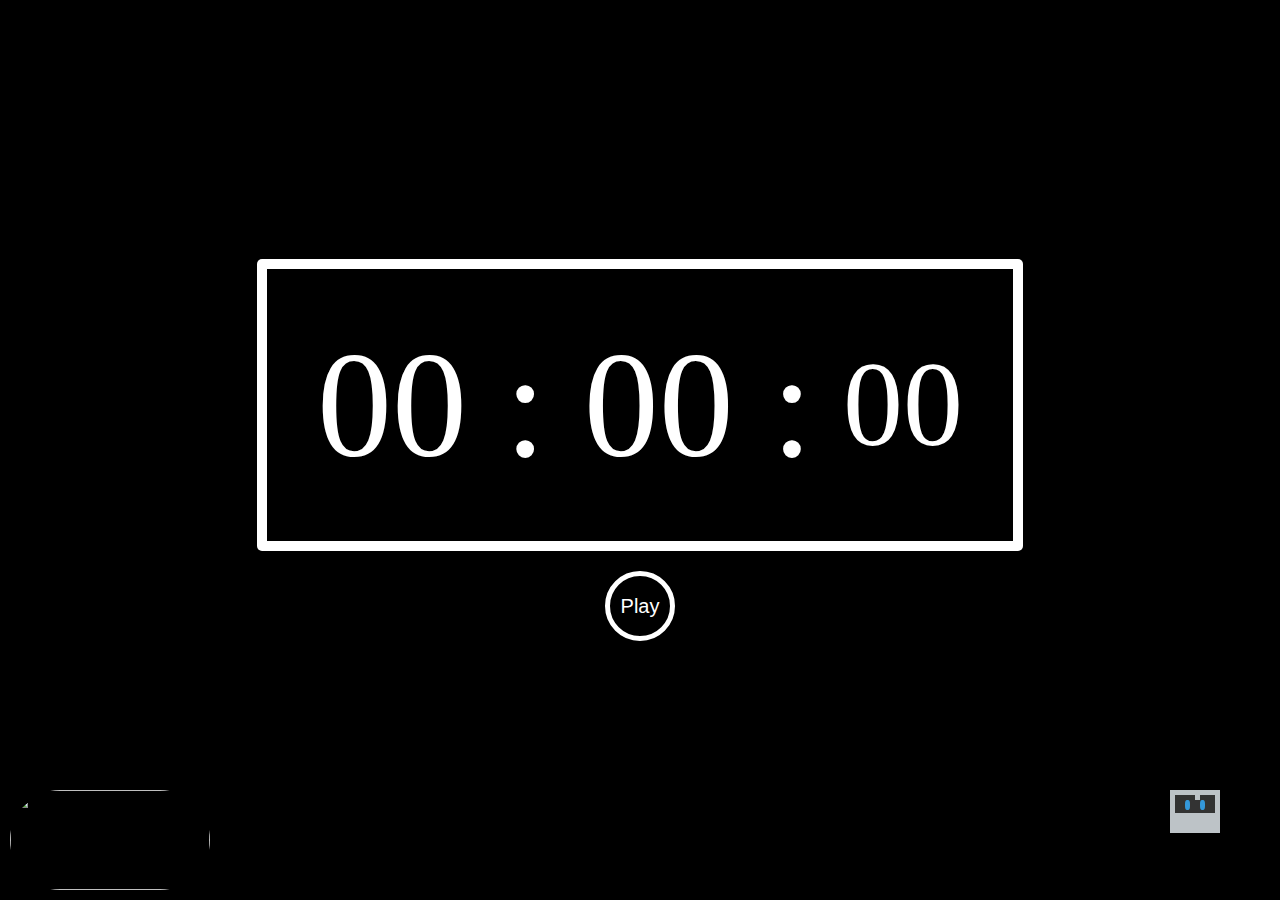
==== index.html @ 6cac8eb7 "increase font size" ====
<!DOCTYPE html>
<html lang="en">
    <head>
    <meta charset="utf-8">
    <meta name="viewport" content="width=device-width", initial-scale=1.0>
    <title>SLRC-2023-Timer</title>

    <link rel="stylesheet" href="style.css" />

    </head>

    <body>
        <div class="container">
            <div >
                <img class="logo" src="./images/SLRC Logo.png">
            </div>
            <div id="container">
                <div id="bot">
                  <div id="eyes">
                    <div id="left">
                      <div class="eye"></div>
                    </div>
                    <div id="right">
                      <div class="eye"></div>
                    </div>
                  </div>
                  <div id="leftarm">
                    <div class="finger"></div>
                    <div class="finger"></div>
                  </div>
                  <div id="rightarm">
                    <div class="finger"></div>
                    <div class="finger"></div>
                  </div>
                </div>
                <div id="neck"></div>
                <div id="body"></div>
                <div id="legs">
                  <div id="left">
                    <div class="foot"></div>
                  </div>
                  <div id="right">
                    <div class="foot"></div>
                  </div>
                </div>
            </div>
            <div class="watch">
                <div class="outer-circle">
                    <div class="inner-circle">
                        <span class="text min">00 : </span>
                        <span class="text sec">&nbsp;00 :</span>
                        <span class="text msec">&nbsp;00 </span>

                    </div>
                </div>
                <div class="button-wrapper">
                    <button class="button reset hidden">Reset</button>
                    <button class="button play">Play</button>
                    <button class="button lap hidden">Laps</button>
                </div>
            </div>
            <ul class="laps">

                <button class="lap-clear-button hidden">Clear All</button>
            </ul>
        </div>
        <script>
            const playButton =  document.getElementsByClassName("play")[0];
            const resetButton = document.getElementsByClassName("reset")[0];
            const lapButton = document.getElementsByClassName("lap")[0];
            const clearButton = document.getElementsByClassName("lap-clear-button")[0];
            const minute = document.getElementsByClassName("min")[0];
            const second = document.getElementsByClassName("sec")[0];
            const centiSecond = document.getElementsByClassName("msec")[0];
            const laps = document.getElementsByClassName("laps")[0];
            const firstbg = document.getElementsByClassName("outer-circle")[0];

            /*****CHANGE THRESHOLD VALUES HERE******/

            const MINUTE_THRESHOLD = 0;
            const SECOND_THRESHOLD = 10;
            /***************************************/

            let isPlay = false;
            let secCounter = 0;
            let sec;
            let centiSec;
            let centiCounter =0;
            let minCounter =0;
            let min;
            let isReset = false;
            let lapItem=0;
            let preCenti =0;
            let preSec = 0;
            let preMin =0;
            let currentCenti =0;
            let currentSec = 0;
            let currentMin =0;

            function setZero(num, l){
                if(l==100 && num<10){
                    return ('00'+num);
                }
                if(num<l){
                    return ('0'+num);
                }
                else{
                    return num;
                }

            }

            const toggleButton = ()=> {
                lapButton.classList.remove("hidden");
                resetButton.classList.remove("hidden");
            }

            const play = ()=>{
                if(! isPlay && ! isReset) {
                    playButton.innerHTML = "Pause";
                    firstbg.classList.add("animation-firstbg");
                    min = setInterval(()=>{
                            if(minCounter===60){
                                minCounter = 0;
                            }
                            minute.innerHTML =  `${setZero(++minCounter,10)} :&nbsp; `;
                        },60*1000);
                    sec = setInterval(()=>{
                            if(secCounter===60){
                                secCounter = 0;
                            }
                            if(minCounter>=MINUTE_THRESHOLD && secCounter>=SECOND_THRESHOLD){
                                firstbg.classList.remove("animation-firstbg");
                                firstbg.classList.add("animation-secondbg");
                            }
                            second.innerHTML =  `&nbsp;${setZero(++secCounter,10)} :&nbsp; `;
                        },1000);
                    centiSec = setInterval(()=>{
                            if(centiCounter === 100){
                                centiCounter=0;
                            }
                            centiSecond.innerText =  `${setZero(++centiCounter,100)}  `;
                        },10);
                    
                    isPlay = true;
                    isReset = true;
                }
                else{
                    playButton.innerHTML = "Play";
                    clearInterval(min);
                    clearInterval(sec);
                    clearInterval(centiSec);
                    isPlay = false;
                    isReset = false;
                    firstbg.classList.remove("animation-firstbg");
                    firstbg.classList.remove("animation-secondbg");
                }
                toggleButton();
            }

            const reset = () =>{
                isReset = true;
                secCounter = 0;
                minCounter=0;
                centiSecCounter = 0;
                play();
                lapItem=0;
                clearAll();
                lapButton.classList.add("hidden");
                resetButton.classList.add("hidden");
                second.innerHTML = "&nbsp;00 :";
                centiSecond.innerHTML= "&nbsp;00";
                minute.innerHTML = "00 :";
                


            }

            const lap = () => {
                const li = document.createElement("li");
                const number = document.createElement("span");
                const timeStamp = document.createElement("span");
                const gap = document.createElement("div");

                li.setAttribute("class", "lap-item");
                number.setAttribute("class", "number");
                timeStamp.setAttribute("class", "time-stamp");
                gap.setAttribute("class", "gap");

                if(lapItem>0){
                    currentCenti = centiCounter;
                    currentSec = secCounter;
                    currentMin = minCounter;
                    if (currentCenti < preCenti) {
                        currentCenti += 100;
                        currentSec -= 1;
                    }
                    if (currentSec < preSec) {
                        currentSec += 60;
                        currentMin -= 1;
                    }
                    if (currentMin < preMin) {
                        currentMin += 60;
                    }
                    gap.innerHTML = `+ ${setZero(currentMin-preMin,10)} : ${setZero(currentSec-preSec,10)} : ${setZero(currentCenti-preCenti,100)}`
                }
                number.innerText = `# ${++lapItem}`;
                timeStamp.innerHTML = `${setZero(minCounter,10)} : ${setZero(secCounter,10)} : ${setZero(centiCounter,100)}`;
                preMin = minCounter;
                preSec = secCounter;
                preCenti = centiCounter;

                li.append(number, timeStamp, gap);
                laps.append(li);
                clearButton.classList.remove("hidden");
            }

            const clearAll = ()=>{
                laps.innerHTML= '';
                laps.append(clearButton);
                clearButton.classList.add("hidden");
            }
            
            playButton.addEventListener("click", play);
            resetButton.addEventListener("click", reset);
            lapButton.addEventListener("click", lap);
            clearButton.addEventListener("click", clearAll);

        </script>
    </body>
</html>
---- style.css ----
* {
  margin: 0;
  padding: 0;
  box-sizing: border-box;
  outline: none;

}

body {

  font-family: consolas;
  font-size: 16px;
  width: 100%;
  height: 100vh;
  background-color: black;
  display: flex;
  justify-content: center;
  align-items: center;

}

.logo {
  position: fixed;
  bottom: 0;
  left: 0;
  width: 200px;
  height: 100px;
  margin: 10px;
}

img {
  width: 400px;
  height: 200px;
  border-radius: 50px;
}

.outer-circle {
  /* width: 100%;
    height: 20%; */
  border-radius: 5px;
  background-color: white;
  display: flex;
  justify-content: center;
  align-items: center;
  margin: 0 auto;
  padding: 10px;

}

.inner-circle {
  /* width: 100%;
  height: 100%; */
  /* border-radius: 5%; */
  padding: 50px;
  background-color: black;
  display: flex;
  justify-content: center;
  align-items: center;
}

.animation-firstbg {
  background: linear-gradient(-45deg, #3318ce, #6bfa28, #23a6d5, #23d5ab, #3aa508);
  background-size: 400% 400%;
  animation: gradient 5s ease infinite;
}

.animation-secondbg {
  background: linear-gradient(-45deg, #da0d0d, #ece809, #ee0606, #a10b45, #f51c1c);
  background-size: 400% 400%;
  animation: gradient 5s ease infinite;
}

@keyframes gradient {
  0% {
    background-position: 0% 50%;
  }

  50% {
    background-position: 100% 50%;
  }

  100% {
    background-position: 0% 50%;
  }
}


.text {
  color: white;
  font-size: 27px;

}

.min {
  font-size: 150px;
}

.sec {
  font-size: 150px;
}

.msec {
  font-size: 120px;
}

.button-wrapper {
  width: 500px;
  display: flex;
  justify-content: space-between;
  margin: 0 auto;
  padding-top: 20px;

}

.hidden {
  visibility: hidden;
}

.button {
  width: 70px;
  height: 70px;
  border-radius: 50%;
  border: 5px solid white;
  background-color: black;
  color: white;
  cursor: pointer;
  font-size: 20px;
}

.button:hover {
  background-color: white;
  color: black;
}

.play:hover {
  background-color: #3aa508;
  color: #fff;
}

.laps {
  list-style: none;
  color: white;
  width: 400px;
  overflow: auto;
  padding: 30px 0;
  margin-top: 20px;
  margin: 0 auto;
  position: fixed;
  top: 0;
  right: 10px;
  overflow-y: auto;
  font-size: 25px;

}

.laps::-webkit-scrollbar {
  display: none;
}

.lap-item {
  width: 350px;
  padding: 10px;
  border: 3px solid #444;
  border-radius: 50px;
  text-align: center;
  margin-bottom: 15px;
}

.number {
  color: #cccccc;

}

.time-stamp {
  display: inline-block;
  margin-left: 25px;
}

.gap {
  position: relative;
  text-align: right;
  font-size: 15px;
  margin: 5px;
  font-weight: bold;
}

.lap-clear-button {
  display: block;
  z-index: 1000;
  position: fixed;
  bottom: 5px;
  left: 50%;
  transform: translate(-50%);
  width: 120px;
  padding: 10px 0;
  border-radius: 50px;
  background-color: rgba(255, 255, 255, 0.9);
  border: 2px solid white;
  cursor: pointer;
}

@import url("https://fonts.googleapis.com/css?family=Quicksand");

#container {
  position: fixed;
  bottom: 100px;
  right: 100px;  
  margin: 10px;
}

#container #bot {
  position: absolute;
  height: 30px;
  width: 50px;
  background-color: #bdc3c7;
  -webkit-animation: 5s botMotion infinite forwards;
  animation: 5s botMotion infinite forwards;
}

#container #bot #eyes {
  position: absolute;
  width: 40px;
  height: 20px;
  top: 5px;
  left: 5px;
  background-color: #333;
}

#container #bot #eyes .eye {
  height: 10px;
  width: 5px;
  background-color: #3498db;
  -webkit-animation: 5.6s eyeBlink 0.1s infinite infinite;
  animation: 5.6s eyeBlink 0.1s infinite infinite;
  border-radius: 40%;
}

#container #bot #eyes #left {
  position: absolute;
  top: 50%;
  left: 25%;
  margin-top: -5px;
}

#container #bot #eyes #right {
  position: absolute;
  top: 50%;
  right: 25%;
  margin-top: -5px;
}

#container #bot .finger {
  position: absolute;
  height: 10px;
  width: 5px;
  background-color: #bdc3c7;
}

#container #bot #leftarm {
  position: absolute;
  top: 0;
  left: 0;
  height: 30px;
  width: 25px;
}

#container #bot #leftarm .finger:nth-of-type(1) {
  -webkit-animation: 5s lefttopfinger infinite forwards;
  animation: 5s lefttopfinger infinite forwards;
}

#container #bot #leftarm .finger:nth-of-type(2) {
  -webkit-animation: 5s leftbotfinger infinite forwards;
  animation: 5s leftbotfinger infinite forwards;
}

#container #bot #rightarm {
  position: absolute;
  top: 0;
  right: 0;
  height: 30px;
  width: 25px;
}

#container #bot #rightarm .finger:nth-of-type(1) {
  -webkit-animation: 5s righttopfinger infinite forwards;
  animation: 5s righttopfinger infinite forwards;
}

#container #bot #rightarm .finger:nth-of-type(2) {
  -webkit-animation: 5s rightbotfinger infinite forwards;
  animation: 5s rightbotfinger infinite forwards;
}

#container #neck {
  position: absolute;
  top: 30px;
  width: 40px;
  height: 3px;
  background-color: #333;
  margin-left: 5px;
  -webkit-animation: 5s neckMotion infinite forwards;
  animation: 5s neckMotion infinite forwards;
}

#container #body {
  position: absolute;
  top: 33px;
  width: 50px;
  height: 10px;
  background-color: #bdc3c7;
  -webkit-animation: 5s bodyMotion infinite forwards;
  animation: 5s bodyMotion infinite forwards;
}

#container #legs {
  position: absolute;
  top: 33px;
  left: 25px;
}

#container #legs .foot {
  width: 25px;
  height: 10px;
  background-color: #bdc3c7;
}

#container #legs #left {
  position: absolute;
  top: -10px;
  left: 0;
  -webkit-animation: 5s leftfoot infinite forwards;
  animation: 5s leftfoot infinite forwards;
}

#container #legs #right {
  position: absolute;
  top: -10px;
  right: 0;
  -webkit-animation: 5s rightfoot infinite forwards;
  animation: 5s rightfoot infinite forwards;
}

#credits {
  position: absolute;
  bottom: 5%;
  right: 5%;
}

#credits li {
  display: inline-block;
}

#credits li a {
  text-decoration: none;
  color: #333;
}

#credits li a:hover {
  color: #f14189;
}

#credits li:first-child {
  margin-right: 0.5em;
}

@-webkit-keyframes lefttopfinger {
  0% {
    left: 0;
    top: 5px;
  }

  10%,
  20% {
    left: -10px;
    top: 5px;
  }

  30% {
    left: -10px;
    top: 2px;
  }

  40% {
    left: -10px;
    top: 5px;
  }

  50% {
    left: -10px;
    top: 2px;
  }

  60% {
    left: -10px;
    top: 5px;
  }

  70% {
    left: -10px;
    top: 2px;
  }

  80%,
  90% {
    left: -10px;
    top: 5px;
  }

  100% {
    left: 0;
    top: 5px;
  }
}

@keyframes lefttopfinger {
  0% {
    left: 0;
    top: 5px;
  }

  10%,
  20% {
    left: -10px;
    top: 5px;
  }

  30% {
    left: -10px;
    top: 2px;
  }

  40% {
    left: -10px;
    top: 5px;
  }

  50% {
    left: -10px;
    top: 2px;
  }

  60% {
    left: -10px;
    top: 5px;
  }

  70% {
    left: -10px;
    top: 2px;
  }

  80%,
  90% {
    left: -10px;
    top: 5px;
  }

  100% {
    left: 0;
    top: 5px;
  }
}

@-webkit-keyframes leftbotfinger {
  0% {
    left: 0;
    bottom: 5px;
  }

  10%,
  20% {
    left: -10px;
    bottom: 5px;
  }

  30% {
    left: -10px;
    bottom: 2px;
  }

  40% {
    left: -10px;
    bottom: 5px;
  }

  50% {
    left: -10px;
    bottom: 2px;
  }

  60% {
    left: -10px;
    bottom: 5px;
  }

  70% {
    left: -10px;
    bottom: 2px;
  }

  80%,
  90% {
    left: -10px;
    bottom: 5px;
  }

  100% {
    left: 0;
    bottom: 5px;
  }
}

@keyframes leftbotfinger {
  0% {
    left: 0;
    bottom: 5px;
  }

  10%,
  20% {
    left: -10px;
    bottom: 5px;
  }

  30% {
    left: -10px;
    bottom: 2px;
  }

  40% {
    left: -10px;
    bottom: 5px;
  }

  50% {
    left: -10px;
    bottom: 2px;
  }

  60% {
    left: -10px;
    bottom: 5px;
  }

  70% {
    left: -10px;
    bottom: 2px;
  }

  80%,
  90% {
    left: -10px;
    bottom: 5px;
  }

  100% {
    left: 0;
    bottom: 5px;
  }
}

@-webkit-keyframes righttopfinger {
  0% {
    right: 0;
    top: 5px;
  }

  10%,
  20% {
    right: -10px;
    top: 5px;
  }

  30% {
    right: -10px;
    top: 2px;
  }

  40% {
    right: -10px;
    top: 5px;
  }

  50% {
    right: -10px;
    top: 2px;
  }

  60% {
    right: -10px;
    top: 5px;
  }

  70% {
    right: -10px;
    top: 2px;
  }

  80%,
  90% {
    right: -10px;
    top: 5px;
  }

  100% {
    right: 0;
    top: 5px;
  }
}

@keyframes righttopfinger {
  0% {
    right: 0;
    top: 5px;
  }

  10%,
  20% {
    right: -10px;
    top: 5px;
  }

  30% {
    right: -10px;
    top: 2px;
  }

  40% {
    right: -10px;
    top: 5px;
  }

  50% {
    right: -10px;
    top: 2px;
  }

  60% {
    right: -10px;
    top: 5px;
  }

  70% {
    right: -10px;
    top: 2px;
  }

  80%,
  90% {
    right: -10px;
    top: 5px;
  }

  100% {
    right: 0;
    top: 5px;
  }
}

@-webkit-keyframes rightbotfinger {
  0% {
    right: 0;
    bottom: 5px;
  }

  10%,
  20% {
    right: -10px;
    bottom: 5px;
  }

  30% {
    right: -10px;
    bottom: 2px;
  }

  40% {
    right: -10px;
    bottom: 5px;
  }

  50% {
    right: -10px;
    bottom: 2px;
  }

  60% {
    right: -10px;
    bottom: 5px;
  }

  70% {
    right: -10px;
    bottom: 2px;
  }

  80%,
  90% {
    right: -10px;
    bottom: 5px;
  }

  100% {
    right: 0;
    bottom: 5px;
  }
}

@keyframes rightbotfinger {
  0% {
    right: 0;
    bottom: 5px;
  }

  10%,
  20% {
    right: -10px;
    bottom: 5px;
  }

  30% {
    right: -10px;
    bottom: 2px;
  }

  40% {
    right: -10px;
    bottom: 5px;
  }

  50% {
    right: -10px;
    bottom: 2px;
  }

  60% {
    right: -10px;
    bottom: 5px;
  }

  70% {
    right: -10px;
    bottom: 2px;
  }

  80%,
  90% {
    right: -10px;
    bottom: 5px;
  }

  100% {
    right: 0;
    bottom: 5px;
  }
}

@-webkit-keyframes leftfoot {
  0% {
    top: 0;
  }

  10%,
  20% {
    top: 0;
  }

  30% {
    top: 12px;
  }

  40% {
    top: 0;
  }

  50% {
    top: 12px;
  }

  60% {
    top: 0;
  }

  70% {
    top: 12px;
  }

  80%,
  90%,
  100% {
    top: 0;
  }
}

@keyframes leftfoot {
  0% {
    top: 0;
  }

  10%,
  20% {
    top: 0;
  }

  30% {
    top: 12px;
  }

  40% {
    top: 0;
  }

  50% {
    top: 12px;
  }

  60% {
    top: 0;
  }

  70% {
    top: 12px;
  }

  80%,
  90%,
  100% {
    top: 0;
  }
}

@-webkit-keyframes rightfoot {
  0% {
    top: 0;
  }

  10%,
  20%,
  30% {
    top: 0;
  }

  40% {
    top: 12px;
  }

  50% {
    top: 0;
  }

  60% {
    top: 12px;
  }

  70%,
  80%,
  90%,
  100% {
    top: 0;
  }
}

@keyframes rightfoot {
  0% {
    top: 0;
  }

  10%,
  20%,
  30% {
    top: 0;
  }

  40% {
    top: 12px;
  }

  50% {
    top: 0;
  }

  60% {
    top: 12px;
  }

  70%,
  80%,
  90%,
  100% {
    top: 0;
  }
}

@-webkit-keyframes botMotion {

  0%,
  10% {
    top: 0;
  }

  20%,
  80% {
    top: -13px;
  }

  90%,
  100% {
    top: 0;
  }
}

@keyframes botMotion {

  0%,
  10% {
    top: 0;
  }

  20%,
  80% {
    top: -13px;
  }

  90%,
  100% {
    top: 0;
  }
}

@-webkit-keyframes neckMotion {

  0%,
  10% {
    top: 30px;
  }

  20%,
  80% {
    top: 17px;
  }

  90%,
  100% {
    top: 30px;
  }
}

@keyframes neckMotion {

  0%,
  10% {
    top: 30px;
  }

  20%,
  80% {
    top: 17px;
  }

  90%,
  100% {
    top: 30px;
  }
}

@-webkit-keyframes bodyMotion {

  0%,
  10% {
    top: 33px;
  }

  20%,
  80% {
    top: 20px;
  }

  90%,
  100% {
    top: 33px;
  }
}

@keyframes bodyMotion {

  0%,
  10% {
    top: 33px;
  }

  20%,
  80% {
    top: 20px;
  }

  90%,
  100% {
    top: 33px;
  }
}

@-webkit-keyframes eyeBlink {

  0%,
  10% {
    background-color: #3498db;
  }

  15% {
    background-color: #333;
  }

  20%,
  50%,
  80% {
    background-color: #3498db;
  }

  85% {
    background-color: #333;
  }

  90%,
  100% {
    background-color: #3498db;
  }
}

@keyframes eyeBlink {

  0%,
  10% {
    background-color: #3498db;
  }

  15% {
    background-color: #333;
  }

  20%,
  50%,
  80% {
    background-color: #3498db;
  }

  85% {
    background-color: #333;
  }

  90%,
  100% {
    background-color: #3498db;
  }
}
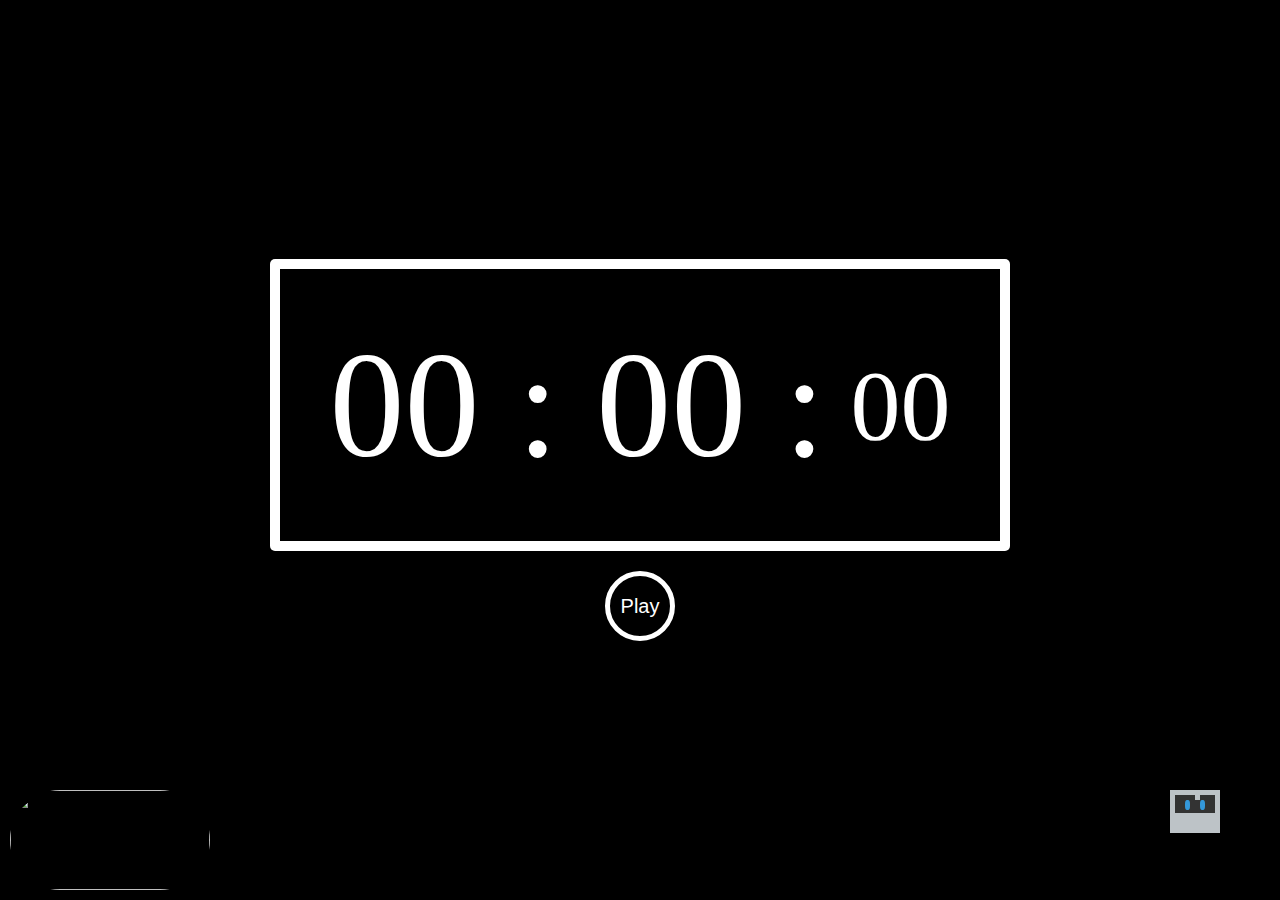
==== commit e3d3cd3e: "format time" ====
--- a/index.html
+++ b/index.html
@@ -1,231 +1,248 @@
 <!DOCTYPE html>
 <html lang="en">
-    <head>
+
+<head>
     <meta charset="utf-8">
-    <meta name="viewport" content="width=device-width", initial-scale=1.0>
+    <meta name="viewport" content="width=device-width" , initial-scale=1.0>
     <title>SLRC-2023-Timer</title>
 
     <link rel="stylesheet" href="style.css" />
 
-    </head>
-
-    <body>
-        <div class="container">
-            <div >
-                <img class="logo" src="./images/SLRC Logo.png">
-            </div>
-            <div id="container">
-                <div id="bot">
-                  <div id="eyes">
+</head>
+
+<body>
+    <div class="container">
+        <div>
+            <img class="logo" src="./images/SLRC Logo.png">
+        </div>
+        <div id="container">
+            <div id="bot">
+                <div id="eyes">
                     <div id="left">
-                      <div class="eye"></div>
+                        <div class="eye"></div>
                     </div>
                     <div id="right">
-                      <div class="eye"></div>
+                        <div class="eye"></div>
                     </div>
-                  </div>
-                  <div id="leftarm">
-                    <div class="finger"></div>
-                    <div class="finger"></div>
-                  </div>
-                  <div id="rightarm">
-                    <div class="finger"></div>
-                    <div class="finger"></div>
-                  </div>
-                </div>
-                <div id="neck"></div>
-                <div id="body"></div>
-                <div id="legs">
-                  <div id="left">
+                </div>
+                <div id="leftarm">
+                    <div class="finger"></div>
+                    <div class="finger"></div>
+                </div>
+                <div id="rightarm">
+                    <div class="finger"></div>
+                    <div class="finger"></div>
+                </div>
+            </div>
+            <div id="neck"></div>
+            <div id="body"></div>
+            <div id="legs">
+                <div id="left">
                     <div class="foot"></div>
-                  </div>
-                  <div id="right">
+                </div>
+                <div id="right">
                     <div class="foot"></div>
-                  </div>
-                </div>
-            </div>
-            <div class="watch">
-                <div class="outer-circle">
-                    <div class="inner-circle">
-                        <span class="text min">00 : </span>
-                        <span class="text sec">&nbsp;00 :</span>
-                        <span class="text msec">&nbsp;00 </span>
-
-                    </div>
-                </div>
-                <div class="button-wrapper">
-                    <button class="button reset hidden">Reset</button>
-                    <button class="button play">Play</button>
-                    <button class="button lap hidden">Laps</button>
-                </div>
-            </div>
-            <ul class="laps">
-
-                <button class="lap-clear-button hidden">Clear All</button>
-            </ul>
+                </div>
+            </div>
         </div>
-        <script>
-            const playButton =  document.getElementsByClassName("play")[0];
-            const resetButton = document.getElementsByClassName("reset")[0];
-            const lapButton = document.getElementsByClassName("lap")[0];
-            const clearButton = document.getElementsByClassName("lap-clear-button")[0];
-            const minute = document.getElementsByClassName("min")[0];
-            const second = document.getElementsByClassName("sec")[0];
-            const centiSecond = document.getElementsByClassName("msec")[0];
-            const laps = document.getElementsByClassName("laps")[0];
-            const firstbg = document.getElementsByClassName("outer-circle")[0];
-
-            /*****CHANGE THRESHOLD VALUES HERE******/
-
-            const MINUTE_THRESHOLD = 0;
-            const SECOND_THRESHOLD = 10;
-            /***************************************/
-
-            let isPlay = false;
-            let secCounter = 0;
-            let sec;
-            let centiSec;
-            let centiCounter =0;
-            let minCounter =0;
-            let min;
-            let isReset = false;
-            let lapItem=0;
-            let preCenti =0;
-            let preSec = 0;
-            let preMin =0;
-            let currentCenti =0;
-            let currentSec = 0;
-            let currentMin =0;
-
-            function setZero(num, l){
-                if(l==100 && num<10){
-                    return ('00'+num);
+        <div class="watch">
+            <div class="outer-circle">
+                <div class="inner-circle">
+                    <span class="text min">00 : </span>
+                    <span class="text sec">&nbsp;00 : </span>
+                    <span class="text msec">&nbsp;00 </span>
+
+                </div>
+            </div>
+            <div class="button-wrapper">
+                <button class="button reset hidden">Reset</button>
+                <button class="button play">Play</button>
+                <button class="button lap hidden">Laps</button>
+            </div>
+        </div>
+        <ul class="laps">
+
+            <button class="lap-clear-button hidden">Clear All</button>
+        </ul>
+    </div>
+    <script>
+        const playButton = document.getElementsByClassName("play")[0];
+        const resetButton = document.getElementsByClassName("reset")[0];
+        const lapButton = document.getElementsByClassName("lap")[0];
+        const clearButton = document.getElementsByClassName("lap-clear-button")[0];
+        const minute = document.getElementsByClassName("min")[0];
+        const second = document.getElementsByClassName("sec")[0];
+        const centiSecond = document.getElementsByClassName("msec")[0];
+        const laps = document.getElementsByClassName("laps")[0];
+        const firstbg = document.getElementsByClassName("outer-circle")[0];
+
+        /*****CHANGE THRESHOLD VALUES HERE******/
+
+        const MINUTE_THRESHOLD = 0;
+        const SECOND_THRESHOLD = 10;
+        /***************************************/
+
+        let isPlay = false;
+        let secCounter = 0;
+        let sec;
+        let centiSec;
+        let centiCounter = 0;
+        let minCounter = 0;
+        let min;
+        let isReset = false;
+        let lapItem = 0;
+        let preCenti = 0;
+        let preSec = 0;
+        let preMin = 0;
+        let currentCenti = 0;
+        let currentSec = 0;
+        let currentMin = 0;
+
+        // function setZero(num, l){
+        //     if(l==100 && num<10){
+        //         return ('00'+num);
+        //     }
+        //     if(num<l){
+        //         return ('0'+num);
+        //     }
+        //     else{
+        //         return num;
+        //     }
+
+        // }
+
+        function setZero(num, l) {
+            let max=60;
+            if(l==100) max=60;
+            num = num % max;
+            if (num < 10) {
+                return ('0' + num);
+            }
+            else {
+                return num;
+            }
+
+        }
+
+
+
+        const toggleButton = () => {
+            lapButton.classList.remove("hidden");
+            resetButton.classList.remove("hidden");
+        }
+
+        const play = () => {
+            if (!isPlay && !isReset) {
+                playButton.innerHTML = "Pause";
+                firstbg.classList.add("animation-firstbg");
+                min = setInterval(() => {
+                    if (minCounter === 60) {
+                        minCounter = 0;
+                    }
+                    minute.innerHTML = `${setZero(++minCounter, 10)} :&nbsp; `;
+                }, 60 * 1000);
+                sec = setInterval(() => {
+                    if (secCounter === 60) {
+                        secCounter = 0;
+                    }
+                    if (minCounter >= MINUTE_THRESHOLD && secCounter >= SECOND_THRESHOLD) {
+                        firstbg.classList.remove("animation-firstbg");
+                        firstbg.classList.add("animation-secondbg");
+                    }
+                    second.innerHTML = `&nbsp;${setZero(++secCounter, 10)} :`;
+                }, 1000);
+                centiSec = setInterval(() => {
+                    if (centiCounter === 100) {
+                        centiCounter = 0;
+                    }
+                    centiSecond.innerHTML = `&nbsp;${setZero(++centiCounter, 100)}`;
+                }, 10);
+
+                isPlay = true;
+                isReset = true;
+            }
+            else {
+                playButton.innerHTML = "Play";
+                clearInterval(min);
+                clearInterval(sec);
+                clearInterval(centiSec);
+                isPlay = false;
+                isReset = false;
+                firstbg.classList.remove("animation-firstbg");
+                firstbg.classList.remove("animation-secondbg");
+            }
+            toggleButton();
+        }
+
+        const reset = () => {
+            isReset = true;
+            secCounter = 0;
+            minCounter = 0;
+            centiSecCounter = 0;
+            play();
+            lapItem = 0;
+            clearAll();
+            lapButton.classList.add("hidden");
+            resetButton.classList.add("hidden");
+            second.innerHTML = "&nbsp;00 :";
+            centiSecond.innerHTML = "&nbsp;00";
+            minute.innerHTML = "00 :";
+
+
+
+        }
+
+        const lap = () => {
+            const li = document.createElement("li");
+            const number = document.createElement("span");
+            const timeStamp = document.createElement("span");
+            const gap = document.createElement("div");
+
+            li.setAttribute("class", "lap-item");
+            number.setAttribute("class", "number");
+            timeStamp.setAttribute("class", "time-stamp");
+            gap.setAttribute("class", "gap");
+
+            if (lapItem > 0) {
+                currentCenti = centiCounter;
+                currentSec = secCounter;
+                currentMin = minCounter;
+                if (currentCenti < preCenti) {
+                    currentCenti += 100;
+                    currentSec -= 1;
                 }
-                if(num<l){
-                    return ('0'+num);
+                if (currentSec < preSec) {
+                    currentSec += 60;
+                    currentMin -= 1;
                 }
-                else{
-                    return num;
+                if (currentMin < preMin) {
+                    currentMin += 60;
                 }
-
-            }
-
-            const toggleButton = ()=> {
-                lapButton.classList.remove("hidden");
-                resetButton.classList.remove("hidden");
-            }
-
-            const play = ()=>{
-                if(! isPlay && ! isReset) {
-                    playButton.innerHTML = "Pause";
-                    firstbg.classList.add("animation-firstbg");
-                    min = setInterval(()=>{
-                            if(minCounter===60){
-                                minCounter = 0;
-                            }
-                            minute.innerHTML =  `${setZero(++minCounter,10)} :&nbsp; `;
-                        },60*1000);
-                    sec = setInterval(()=>{
-                            if(secCounter===60){
-                                secCounter = 0;
-                            }
-                            if(minCounter>=MINUTE_THRESHOLD && secCounter>=SECOND_THRESHOLD){
-                                firstbg.classList.remove("animation-firstbg");
-                                firstbg.classList.add("animation-secondbg");
-                            }
-                            second.innerHTML =  `&nbsp;${setZero(++secCounter,10)} :&nbsp; `;
-                        },1000);
-                    centiSec = setInterval(()=>{
-                            if(centiCounter === 100){
-                                centiCounter=0;
-                            }
-                            centiSecond.innerText =  `${setZero(++centiCounter,100)}  `;
-                        },10);
-                    
-                    isPlay = true;
-                    isReset = true;
-                }
-                else{
-                    playButton.innerHTML = "Play";
-                    clearInterval(min);
-                    clearInterval(sec);
-                    clearInterval(centiSec);
-                    isPlay = false;
-                    isReset = false;
-                    firstbg.classList.remove("animation-firstbg");
-                    firstbg.classList.remove("animation-secondbg");
-                }
-                toggleButton();
-            }
-
-            const reset = () =>{
-                isReset = true;
-                secCounter = 0;
-                minCounter=0;
-                centiSecCounter = 0;
-                play();
-                lapItem=0;
-                clearAll();
-                lapButton.classList.add("hidden");
-                resetButton.classList.add("hidden");
-                second.innerHTML = "&nbsp;00 :";
-                centiSecond.innerHTML= "&nbsp;00";
-                minute.innerHTML = "00 :";
-                
-
-
-            }
-
-            const lap = () => {
-                const li = document.createElement("li");
-                const number = document.createElement("span");
-                const timeStamp = document.createElement("span");
-                const gap = document.createElement("div");
-
-                li.setAttribute("class", "lap-item");
-                number.setAttribute("class", "number");
-                timeStamp.setAttribute("class", "time-stamp");
-                gap.setAttribute("class", "gap");
-
-                if(lapItem>0){
-                    currentCenti = centiCounter;
-                    currentSec = secCounter;
-                    currentMin = minCounter;
-                    if (currentCenti < preCenti) {
-                        currentCenti += 100;
-                        currentSec -= 1;
-                    }
-                    if (currentSec < preSec) {
-                        currentSec += 60;
-                        currentMin -= 1;
-                    }
-                    if (currentMin < preMin) {
-                        currentMin += 60;
-                    }
-                    gap.innerHTML = `+ ${setZero(currentMin-preMin,10)} : ${setZero(currentSec-preSec,10)} : ${setZero(currentCenti-preCenti,100)}`
-                }
-                number.innerText = `# ${++lapItem}`;
-                timeStamp.innerHTML = `${setZero(minCounter,10)} : ${setZero(secCounter,10)} : ${setZero(centiCounter,100)}`;
-                preMin = minCounter;
-                preSec = secCounter;
-                preCenti = centiCounter;
-
-                li.append(number, timeStamp, gap);
-                laps.append(li);
-                clearButton.classList.remove("hidden");
-            }
-
-            const clearAll = ()=>{
-                laps.innerHTML= '';
-                laps.append(clearButton);
-                clearButton.classList.add("hidden");
-            }
-            
-            playButton.addEventListener("click", play);
-            resetButton.addEventListener("click", reset);
-            lapButton.addEventListener("click", lap);
-            clearButton.addEventListener("click", clearAll);
-
-        </script>
-    </body>
+                gap.innerHTML = `+ ${setZero(currentMin - preMin, 10)} : ${setZero(currentSec - preSec, 10)} : ${setZero(currentCenti - preCenti, 100)}`
+            }
+            number.innerText = `# ${++lapItem}`;
+            timeStamp.innerHTML = `${setZero(minCounter, 10)} : ${setZero(secCounter, 10)} : ${setZero(centiCounter, 100)}`;
+            preMin = minCounter;
+            preSec = secCounter;
+            preCenti = centiCounter;
+
+            li.append(number, timeStamp, gap);
+            laps.append(li);
+            clearButton.classList.remove("hidden");
+        }
+
+        const clearAll = () => {
+            laps.innerHTML = '';
+            laps.append(clearButton);
+            clearButton.classList.add("hidden");
+        }
+
+        playButton.addEventListener("click", play);
+        resetButton.addEventListener("click", reset);
+        lapButton.addEventListener("click", lap);
+        clearButton.addEventListener("click", clearAll);
+
+    </script>
+</body>
+
 </html>--- a/style.css
+++ b/style.css
@@ -100,7 +100,7 @@
 }
 
 .msec {
-  font-size: 120px;
+  font-size: 100px;
 }
 
 .button-wrapper {
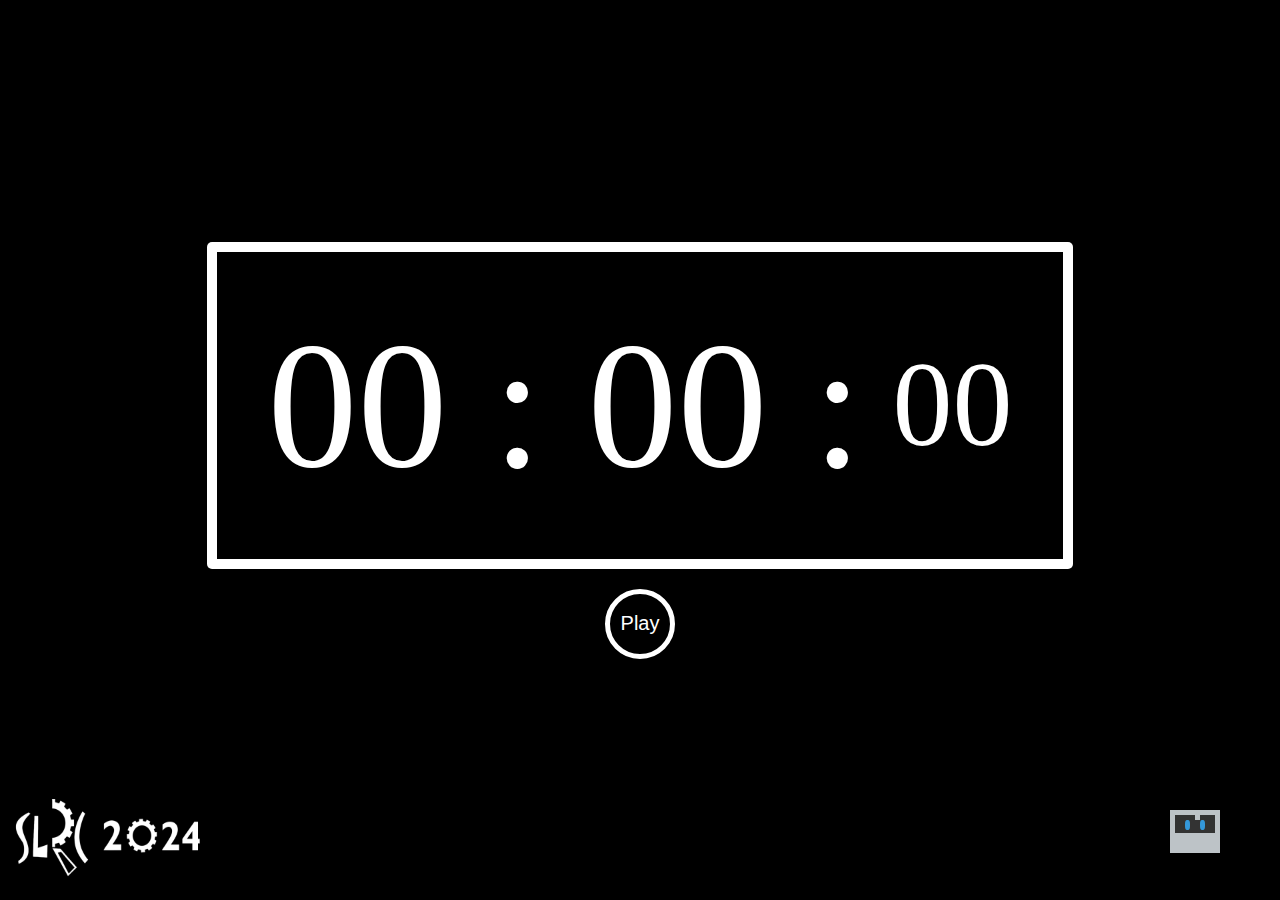
==== commit f99587b9: "add logo" ====
--- a/index.html
+++ b/index.html
@@ -13,7 +13,7 @@
 <body>
     <div class="container">
         <div>
-            <img class="logo" src="./images/SLRC Logo.png">
+            <img class="logo" src="./images/SLRC 2022 Logo White.png">
         </div>
         <div id="container">
             <div id="bot">
--- a/style.css
+++ b/style.css
@@ -92,15 +92,15 @@
 }
 
 .min {
-  font-size: 150px;
+  font-size: 180px;
 }
 
 .sec {
-  font-size: 150px;
+  font-size: 180px;
 }
 
 .msec {
-  font-size: 100px;
+  font-size: 120px;
 }
 
 .button-wrapper {
@@ -203,8 +203,8 @@
 
 #container {
   position: fixed;
-  bottom: 100px;
-  right: 100px;  
+  bottom: 80px;
+  right: 100px;
   margin: 10px;
 }
 
